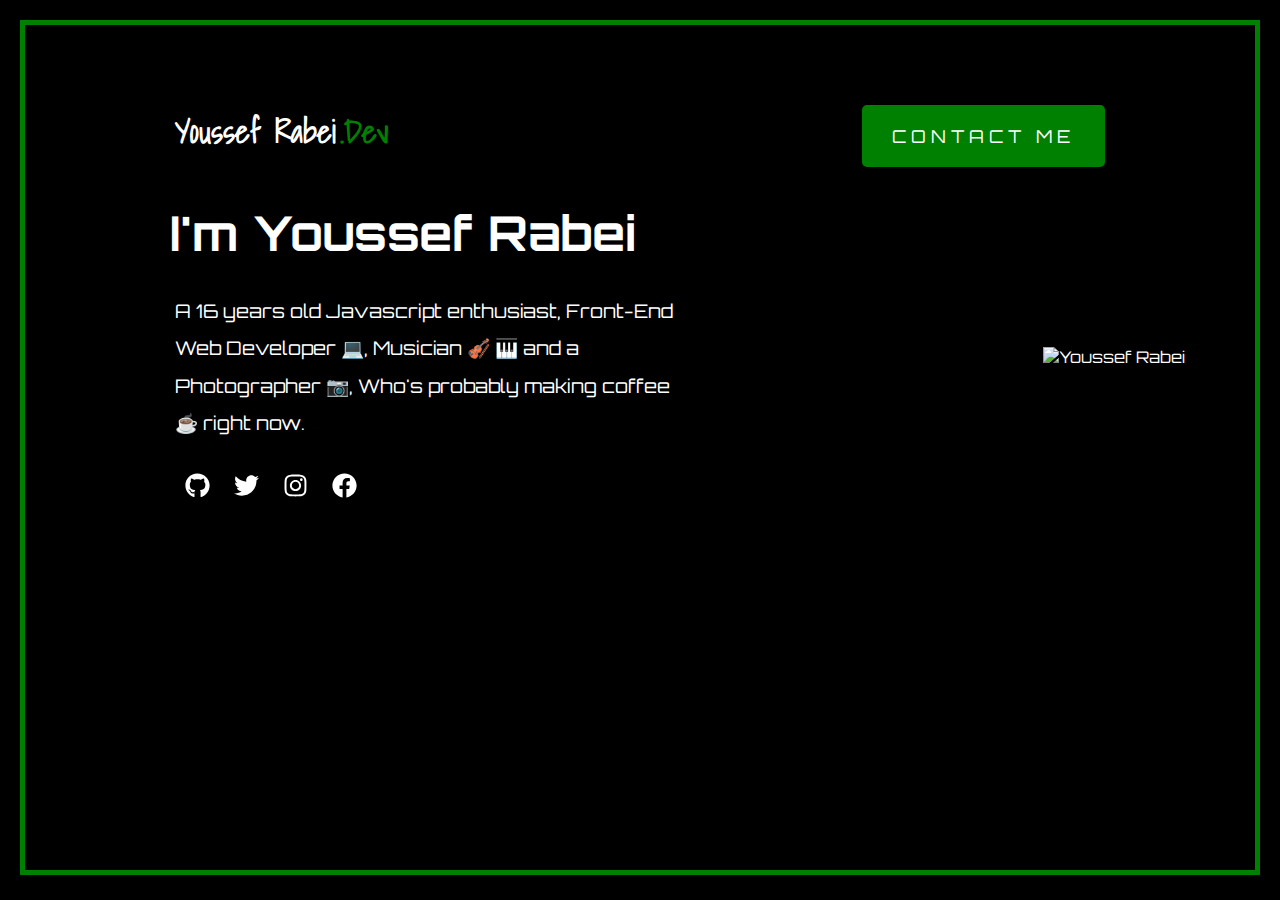
==== index.htm @ 62319426 "📱 Make it responsive" ====
<!DOCTYPE html>
<html lang="en">

<head>
	<meta charset="UTF-8">
	<meta name="viewport" content="width=device-width, initial-scale=1.0">
	<link rel="stylesheet" href="style.css">

	<!-- Favicon -->
	<link rel="apple-touch-icon" sizes="180x180" href="./assets/favicon/apple-touch-icon.png">
	<link rel="icon" type="image/png" sizes="32x32" href="./assets/favicon/favicon-32x32.png">
	<link rel="icon" type="image/png" sizes="16x16" href="./assets/favicon/favicon-16x16.png">
	<link rel="manifest" href="./assets/favicon/site.webmanifest">

	<!-- Global site tag (gtag.js) - Google Analytics -->
	<script async src="https://www.googletagmanager.com/gtag/js?id=UA-131848957-6"></script>
	<script>
		window.dataLayer = window.dataLayer || [];
		function gtag() { dataLayer.push(arguments); }
		gtag('js', new Date());

		gtag('config', 'UA-131848957-6');
	</script>


	<title>Youssef Rabei | Web Developer</title>
</head>

<body>
	<div class="container">
		<nav>
			<h1>Youssef Rabei</h1>
			<h2>.Dev</h2>

			<a href="mailto:youssefrabei.dev@gmail.com">Contact Me</a>
		</nav>

		<div class="container__content">
			<div class="container__content__txt">
				<h1>I'm Youssef Rabei</h1>

				<h3>
					A 16 years old Javascript enthusiast, Front-End Web Developer 💻, Musician 🎻 🎹 and a Photographer 📷, Who's
					probably
					making coffee ☕ right now.
				</h3>

				<a href="mailto:youssefrabei.dev@gmail.com" class="container__content__txt__contact">Contact Me</a>


				<div class="container__content__txt__social">
					<a href="http://github.com/youssefrabeii">
						<svg aria-hidden="true" focusable="true" data-prefix="fab" data-icon="github"
							class="svg-inline--fa fa-github fa-w-16" role="img" xmlns="http://www.w3.org/2000/svg"
							viewBox="0 0 496 512">
							<path fill="currentColor"
								d="M165.9 397.4c0 2-2.3 3.6-5.2 3.6-3.3.3-5.6-1.3-5.6-3.6 0-2 2.3-3.6 5.2-3.6 3-.3 5.6 1.3 5.6 3.6zm-31.1-4.5c-.7 2 1.3 4.3 4.3 4.9 2.6 1 5.6 0 6.2-2s-1.3-4.3-4.3-5.2c-2.6-.7-5.5.3-6.2 2.3zm44.2-1.7c-2.9.7-4.9 2.6-4.6 4.9.3 2 2.9 3.3 5.9 2.6 2.9-.7 4.9-2.6 4.6-4.6-.3-1.9-3-3.2-5.9-2.9zM244.8 8C106.1 8 0 113.3 0 252c0 110.9 69.8 205.8 169.5 239.2 12.8 2.3 17.3-5.6 17.3-12.1 0-6.2-.3-40.4-.3-61.4 0 0-70 15-84.7-29.8 0 0-11.4-29.1-27.8-36.6 0 0-22.9-15.7 1.6-15.4 0 0 24.9 2 38.6 25.8 21.9 38.6 58.6 27.5 72.9 20.9 2.3-16 8.8-27.1 16-33.7-55.9-6.2-112.3-14.3-112.3-110.5 0-27.5 7.6-41.3 23.6-58.9-2.6-6.5-11.1-33.3 2.6-67.9 20.9-6.5 69 27 69 27 20-5.6 41.5-8.5 62.8-8.5s42.8 2.9 62.8 8.5c0 0 48.1-33.6 69-27 13.7 34.7 5.2 61.4 2.6 67.9 16 17.7 25.8 31.5 25.8 58.9 0 96.5-58.9 104.2-114.8 110.5 9.2 7.9 17 22.9 17 46.4 0 33.7-.3 75.4-.3 83.6 0 6.5 4.6 14.4 17.3 12.1C428.2 457.8 496 362.9 496 252 496 113.3 383.5 8 244.8 8zM97.2 352.9c-1.3 1-1 3.3.7 5.2 1.6 1.6 3.9 2.3 5.2 1 1.3-1 1-3.3-.7-5.2-1.6-1.6-3.9-2.3-5.2-1zm-10.8-8.1c-.7 1.3.3 2.9 2.3 3.9 1.6 1 3.6.7 4.3-.7.7-1.3-.3-2.9-2.3-3.9-2-.6-3.6-.3-4.3.7zm32.4 35.6c-1.6 1.3-1 4.3 1.3 6.2 2.3 2.3 5.2 2.6 6.5 1 1.3-1.3.7-4.3-1.3-6.2-2.2-2.3-5.2-2.6-6.5-1zm-11.4-14.7c-1.6 1-1.6 3.6 0 5.9 1.6 2.3 4.3 3.3 5.6 2.3 1.6-1.3 1.6-3.9 0-6.2-1.4-2.3-4-3.3-5.6-2z">
							</path>
						</svg>
					</a>

					<a href="http://twitter.com/youssef_rabei">
						<svg aria-hidden="true" focusable="true" data-prefix="fab" data-icon="twitter"
							class="svg-inline--fa fa-twitter fa-w-16" role="img" xmlns="http://www.w3.org/2000/svg"
							viewBox="0 0 512 512">
							<path fill="currentColor"
								d="M459.37 151.716c.325 4.548.325 9.097.325 13.645 0 138.72-105.583 298.558-298.558 298.558-59.452 0-114.68-17.219-161.137-47.106 8.447.974 16.568 1.299 25.34 1.299 49.055 0 94.213-16.568 130.274-44.832-46.132-.975-84.792-31.188-98.112-72.772 6.498.974 12.995 1.624 19.818 1.624 9.421 0 18.843-1.3 27.614-3.573-48.081-9.747-84.143-51.98-84.143-102.985v-1.299c13.969 7.797 30.214 12.67 47.431 13.319-28.264-18.843-46.781-51.005-46.781-87.391 0-19.492 5.197-37.36 14.294-52.954 51.655 63.675 129.3 105.258 216.365 109.807-1.624-7.797-2.599-15.918-2.599-24.04 0-57.828 46.782-104.934 104.934-104.934 30.213 0 57.502 12.67 76.67 33.137 23.715-4.548 46.456-13.32 66.599-25.34-7.798 24.366-24.366 44.833-46.132 57.827 21.117-2.273 41.584-8.122 60.426-16.243-14.292 20.791-32.161 39.308-52.628 54.253z">
							</path>
						</svg>
					</a>

					<a href="http://instagram.com/youssefrabeii">
						<svg aria-hidden="true" focusable="true" data-prefix="fab" data-icon="instagram"
							class="svg-inline--fa fa-instagram fa-w-14" role="img" xmlns="http://www.w3.org/2000/svg"
							viewBox="0 0 448 512">
							<path fill="currentColor"
								d="M224.1 141c-63.6 0-114.9 51.3-114.9 114.9s51.3 114.9 114.9 114.9S339 319.5 339 255.9 287.7 141 224.1 141zm0 189.6c-41.1 0-74.7-33.5-74.7-74.7s33.5-74.7 74.7-74.7 74.7 33.5 74.7 74.7-33.6 74.7-74.7 74.7zm146.4-194.3c0 14.9-12 26.8-26.8 26.8-14.9 0-26.8-12-26.8-26.8s12-26.8 26.8-26.8 26.8 12 26.8 26.8zm76.1 27.2c-1.7-35.9-9.9-67.7-36.2-93.9-26.2-26.2-58-34.4-93.9-36.2-37-2.1-147.9-2.1-184.9 0-35.8 1.7-67.6 9.9-93.9 36.1s-34.4 58-36.2 93.9c-2.1 37-2.1 147.9 0 184.9 1.7 35.9 9.9 67.7 36.2 93.9s58 34.4 93.9 36.2c37 2.1 147.9 2.1 184.9 0 35.9-1.7 67.7-9.9 93.9-36.2 26.2-26.2 34.4-58 36.2-93.9 2.1-37 2.1-147.8 0-184.8zM398.8 388c-7.8 19.6-22.9 34.7-42.6 42.6-29.5 11.7-99.5 9-132.1 9s-102.7 2.6-132.1-9c-19.6-7.8-34.7-22.9-42.6-42.6-11.7-29.5-9-99.5-9-132.1s-2.6-102.7 9-132.1c7.8-19.6 22.9-34.7 42.6-42.6 29.5-11.7 99.5-9 132.1-9s102.7-2.6 132.1 9c19.6 7.8 34.7 22.9 42.6 42.6 11.7 29.5 9 99.5 9 132.1s2.7 102.7-9 132.1z">
							</path>
						</svg>
					</a>

					<a href="http://facebook.com/theYoussefRabei">
						<svg aria-hidden="true" focusable="true" data-prefix="fab" data-icon="facebook"
							class="svg-inline--fa fa-facebook fa-w-16" role="img" xmlns="http://www.w3.org/2000/svg"
							viewBox="0 0 512 512">
							<path fill="currentColor"
								d="M504 256C504 119 393 8 256 8S8 119 8 256c0 123.78 90.69 226.38 209.25 245V327.69h-63V256h63v-54.64c0-62.15 37-96.48 93.67-96.48 27.14 0 55.52 4.84 55.52 4.84v61h-31.28c-30.8 0-40.41 19.12-40.41 38.73V256h68.78l-11 71.69h-57.78V501C413.31 482.38 504 379.78 504 256z">
							</path>
						</svg>
					</a>
				</div>
			</div>

			<div class="container__content__img">
				<img src="./assets/youssefRabei.png" alt="Youssef Rabei" />
			</div>
		</div>
	</div>
</body>

</html>
---- style.css ----
/* Fonts */
@import url('https://fonts.googleapis.com/css2?family=Orbitron&family=Shadows+Into+Light&display=swap');

/* Color Palette */
:root {
    --primary: #008000;
    --background: #000;

    --onPrimary: #fff;
    --onBackground: #fff;
}


/* Main Stuff */
* {
    margin: 0;
    padding: 0;
    box-sizing: border-box;
}

*::selection {
    color:  var(--background);
    background-color: var(--primary);
}

body {
    display: flex;
    padding: 20px;
    overflow-y: hidden;
    justify-content: center;
    color: var(--onBackground);
    background-color: var(--background);
    font-family: "Orbitron", "Segoe UI", Helvetica, sans-serif;
}

a {
    color: inherit;
    text-decoration: none;
}

/* Style */
.container {
    width: 100%;
    height: 95vh;
    padding: 80px 150px;
    border: 5px solid var(--primary);
}

nav {
    margin-block-end: 45px;
}

nav h1, h2 {
    font-size: 2em !important;
    font-family: "Shadows Into Light"; 
}

nav h1 {
    font-size: 1.5em;
    display: inline-block;
    margin-inline-end: 10px;
}

nav h2 {
    font-size: 1.5em;
    color: var(--primary);
    display: inline-block;
    margin-inline-start: -10px;
}

nav a {
    float: right;
    font-size: 1.1em;
    padding: 20px 30px;
    border-radius: 5px;
    letter-spacing: 5px;
    color: var(--onPrimary);
    text-transform: uppercase;
    background-color: var(--primary);
}

.container__content {
    width: 100%;
    display: grid;
    align-items: center;
    grid-template-columns: 1.2fr 1fr;
}

.container__content__txt h1 {
    font-size: 3em;
    margin-inline-start: -5px;
}

.container__content__txt h3 {
    margin: 30px 0;
    line-height: 2;
    font-weight: 100;
}

.container__content__txt__contact { display: none }

.container__content__txt__social a {
    margin: 0 10px;
}

.container__content__txt__social a svg {
    width: 25px;
    height: 25px;
    fill: var(--onBackground);
    transition: ease-in-out 1s;
}

.container__content__txt__social a svg:hover {
    color: var(--primary);
    transform: translateY(-10px);
}

.container__content__img {
    justify-self: right;
    margin-block-start: 10px;
    margin-inline-end: -80px;
}





/* Responsive */
@media (max-width: 1024px) {
    body {
        overflow-y: auto;
    }

    .container {
        height: 100%;
        padding: 50px 80px 20px;
    }

    nav {
        width: 85vw;
        padding-inline-end: 0;
        margin-inline-start: -50px;
    }

    nav a {
        margin-inline-end: 20px;
        margin-block-start: -10px;
    }

    .container__content {
        display: flex;
        flex-direction: column-reverse;
    }

    .container__content__img {
        margin-inline-end: 0;
        margin-block-start: 0;
    }

    .container__content__txt {
        text-align: center;
        margin-block-start: 30px;
    }
}

@media (max-width: 640px) {
    .container {
        padding: 30px 20px;
    }

    nav {
        text-align: center;
        margin-block-end: 15px;
        margin-inline-start: -15px;
    }

    nav a {
        display: none;
    }

    .container__content__txt {
        padding: 0 10px;
    }

    .container__content__txt h1 {
        padding: 0 80px;
    }

    .container__content__txt h3 {
        width: 80%;
        margin: 30px auto;
        font-size: 0.9em;
        text-align: center;
    }

    .container__content__txt__contact {
        width: 60%;
        padding: 20px;
        display: block;
        font-size: 1.2em;
        margin: 30px auto;
        border-radius: 5px;
        letter-spacing: 3px;
        color: var(--onPrimary);
        text-transform: uppercase;
        margin-block-start: -10px;
        background-color: var(--primary);
    }
}
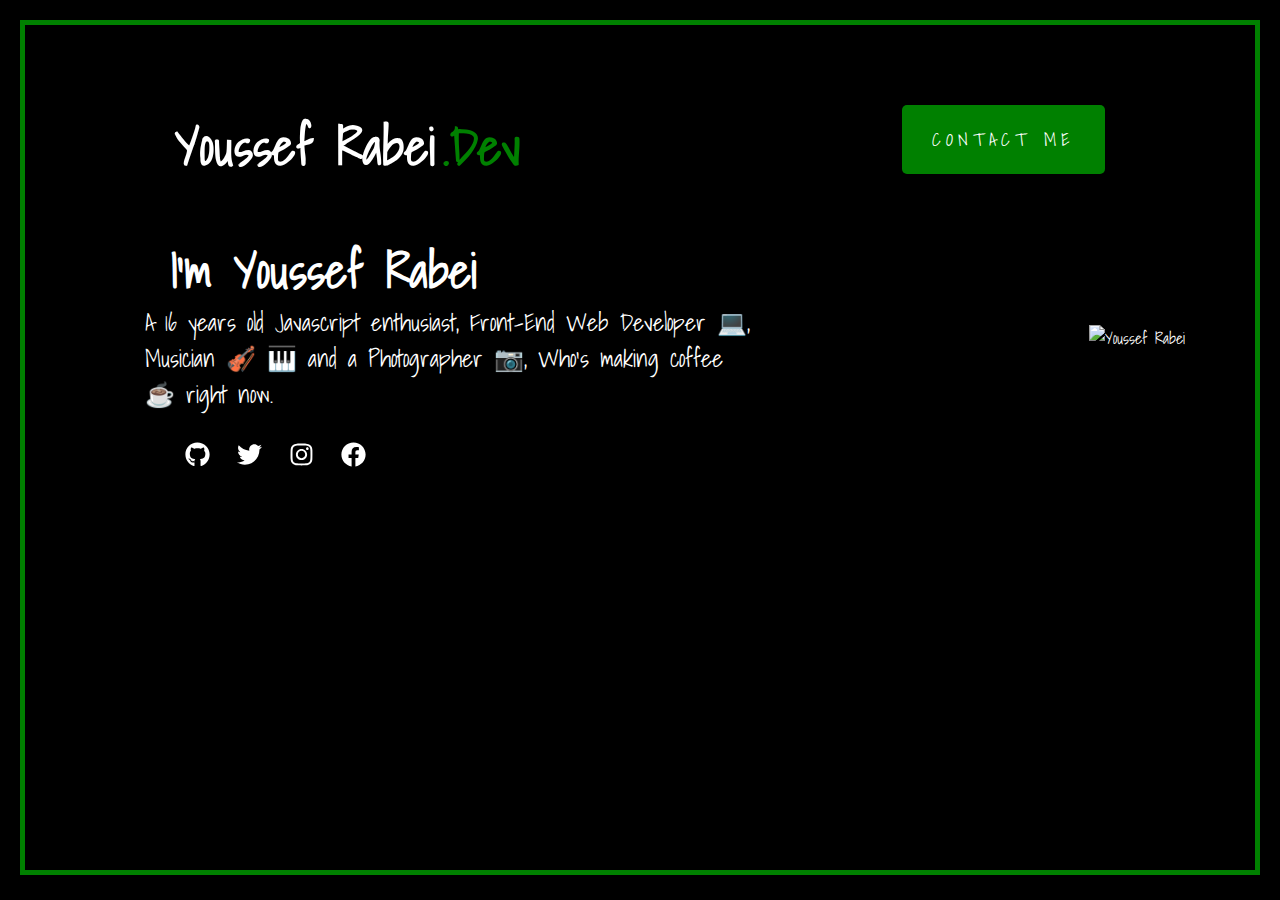
==== commit e511f3c9: "💬 Remove Probably" ====
--- a/index.htm
+++ b/index.htm
@@ -4,13 +4,32 @@
 <head>
 	<meta charset="UTF-8">
 	<meta name="viewport" content="width=device-width, initial-scale=1.0">
-	<link rel="stylesheet" href="style.css">
 
 	<!-- Favicon -->
 	<link rel="apple-touch-icon" sizes="180x180" href="./assets/favicon/apple-touch-icon.png">
 	<link rel="icon" type="image/png" sizes="32x32" href="./assets/favicon/favicon-32x32.png">
 	<link rel="icon" type="image/png" sizes="16x16" href="./assets/favicon/favicon-16x16.png">
 	<link rel="manifest" href="./assets/favicon/site.webmanifest">
+
+	<!-- OG Meta tags -->
+	<!-- Primary Meta Tags -->
+	<title>Youssef Rabei</title>
+	<meta name="title" content="Youssef Rabei">
+	<meta name="description" content="Youssef Rabei Official Website">
+
+	<!-- OG Facebook -->
+	<meta property="og:type" content="website">
+	<meta property="og:url" content="https://youssefrabei.netlify.com/">
+	<meta property="og:title" content="Youssef Rabei">
+	<meta property="og:description" content="Youssef Rabei Official Website">
+	<meta property="og:image" content="./assets/OG-Card.png">
+
+	<!-- OG Twitter -->
+	<meta property="twitter:card" content="summary_large_image">
+	<meta property="twitter:url" content="https://youssefrabei.netlify.com/">
+	<meta property="twitter:title" content="Youssef Rabei">
+	<meta property="twitter:description" content="Youssef Rabei Official Website">
+	<meta property="twitter:image" content="./assets/OG-Card.png">
 
 	<!-- Global site tag (gtag.js) - Google Analytics -->
 	<script async src="https://www.googletagmanager.com/gtag/js?id=UA-131848957-6"></script>
@@ -22,7 +41,7 @@
 		gtag('config', 'UA-131848957-6');
 	</script>
 
-
+	<link rel="stylesheet" href="style.css">
 	<title>Youssef Rabei | Web Developer</title>
 </head>
 
@@ -32,7 +51,7 @@
 			<h1>Youssef Rabei</h1>
 			<h2>.Dev</h2>
 
-			<a href="mailto:youssefrabei.dev@gmail.com">Contact Me</a>
+			<a href="mailto:youssefrabei.dev@gmail.com?subject=🌐 From Your Website 🌐">Contact Me</a>
 		</nav>
 
 		<div class="container__content">
@@ -40,16 +59,13 @@
 				<h1>I'm Youssef Rabei</h1>
 
 				<h3>
-					A 16 years old Javascript enthusiast, Front-End Web Developer 💻, Musician 🎻 🎹 and a Photographer 📷, Who's
-					probably
-					making coffee ☕ right now.
+					A 16 years old Javascript enthusiast, Front-End Web Developer 💻, Musician 🎻 🎹 and a Photographer 📷, Who's making coffee ☕ right now.
 				</h3>
 
-				<a href="mailto:youssefrabei.dev@gmail.com" class="container__content__txt__contact">Contact Me</a>
-
+				<a href="mailto:youssefrabei.dev@gmail.com?subject=🌐 From Your Website 🌐" class="container__content__txt__contact">Contact Me</a>
 
 				<div class="container__content__txt__social">
-					<a href="http://github.com/youssefrabeii">
+					<a href="https://github.com/youssefrabeii" target="_blank" title="Github">
 						<svg aria-hidden="true" focusable="true" data-prefix="fab" data-icon="github"
 							class="svg-inline--fa fa-github fa-w-16" role="img" xmlns="http://www.w3.org/2000/svg"
 							viewBox="0 0 496 512">
@@ -59,7 +75,7 @@
 						</svg>
 					</a>
 
-					<a href="http://twitter.com/youssef_rabei">
+					<a href="https://twitter.com/youssef_rabei" target="_blank" title="Twitter">
 						<svg aria-hidden="true" focusable="true" data-prefix="fab" data-icon="twitter"
 							class="svg-inline--fa fa-twitter fa-w-16" role="img" xmlns="http://www.w3.org/2000/svg"
 							viewBox="0 0 512 512">
@@ -69,7 +85,7 @@
 						</svg>
 					</a>
 
-					<a href="http://instagram.com/youssefrabeii">
+					<a href="https://instagram.com/youssefrabeii" target="_blank" title="Instagram">
 						<svg aria-hidden="true" focusable="true" data-prefix="fab" data-icon="instagram"
 							class="svg-inline--fa fa-instagram fa-w-14" role="img" xmlns="http://www.w3.org/2000/svg"
 							viewBox="0 0 448 512">
@@ -79,7 +95,7 @@
 						</svg>
 					</a>
 
-					<a href="http://facebook.com/theYoussefRabei">
+					<a href="https://facebook.com/TheYoussefRabei" target="_blank" title="Facebook">
 						<svg aria-hidden="true" focusable="true" data-prefix="fab" data-icon="facebook"
 							class="svg-inline--fa fa-facebook fa-w-16" role="img" xmlns="http://www.w3.org/2000/svg"
 							viewBox="0 0 512 512">
--- a/style.css
+++ b/style.css
@@ -30,7 +30,7 @@
     justify-content: center;
     color: var(--onBackground);
     background-color: var(--background);
-    font-family: "Orbitron", "Segoe UI", Helvetica, sans-serif;
+    font-family: "Shadows Into Light", "Orbitron", "Segoe UI", Helvetica; 
 }
 
 a {
@@ -52,17 +52,15 @@
 
 nav h1, h2 {
     font-size: 2em !important;
-    font-family: "Shadows Into Light"; 
+    font-family: "Shadows Into Light", "Orbitron", "Segoe UI", Helvetica; 
 }
 
 nav h1 {
-    font-size: 1.5em;
     display: inline-block;
     margin-inline-end: 10px;
 }
 
 nav h2 {
-    font-size: 1.5em;
     color: var(--primary);
     display: inline-block;
     margin-inline-start: -10px;
@@ -128,7 +126,7 @@
 /* Responsive */
 @media (max-width: 1024px) {
     body {
-        overflow-y: auto;
+        overflow-y: scroll;
     }
 
     .container {
@@ -163,9 +161,49 @@
     }
 }
 
+
+
+@media (max-width: 1024px), (min-width: 640px) {
+    nav h1, h2 {
+        font-size: 3.2em !important;
+    }
+    
+    .container { height: 95vh !important }
+
+    .container__content__img {
+        margin-block-start: -30px !important;
+    }
+
+    .container__content__txt {
+        margin-block-start: 0px;
+    }
+
+    .container__content__txt h1 {
+        font-size: 3em;
+        margin-block-end: 15px !important;
+    }
+
+    .container__content__txt h3 {
+        width: 120% !important;
+        font-size: 1.5em !important;
+        line-height: 1.5 !important;
+        margin-block-start: -20px !important;
+        margin-inline-start: -30px !important;
+    }
+
+    .container__content__txt__contact {
+        font-size: 1.6em !important;
+        font-weight: 700 !important;
+    }
+
+}
+
+
+
 @media (max-width: 640px) {
     .container {
         padding: 30px 20px;
+        height: 100% !important;
     }
 
     nav {
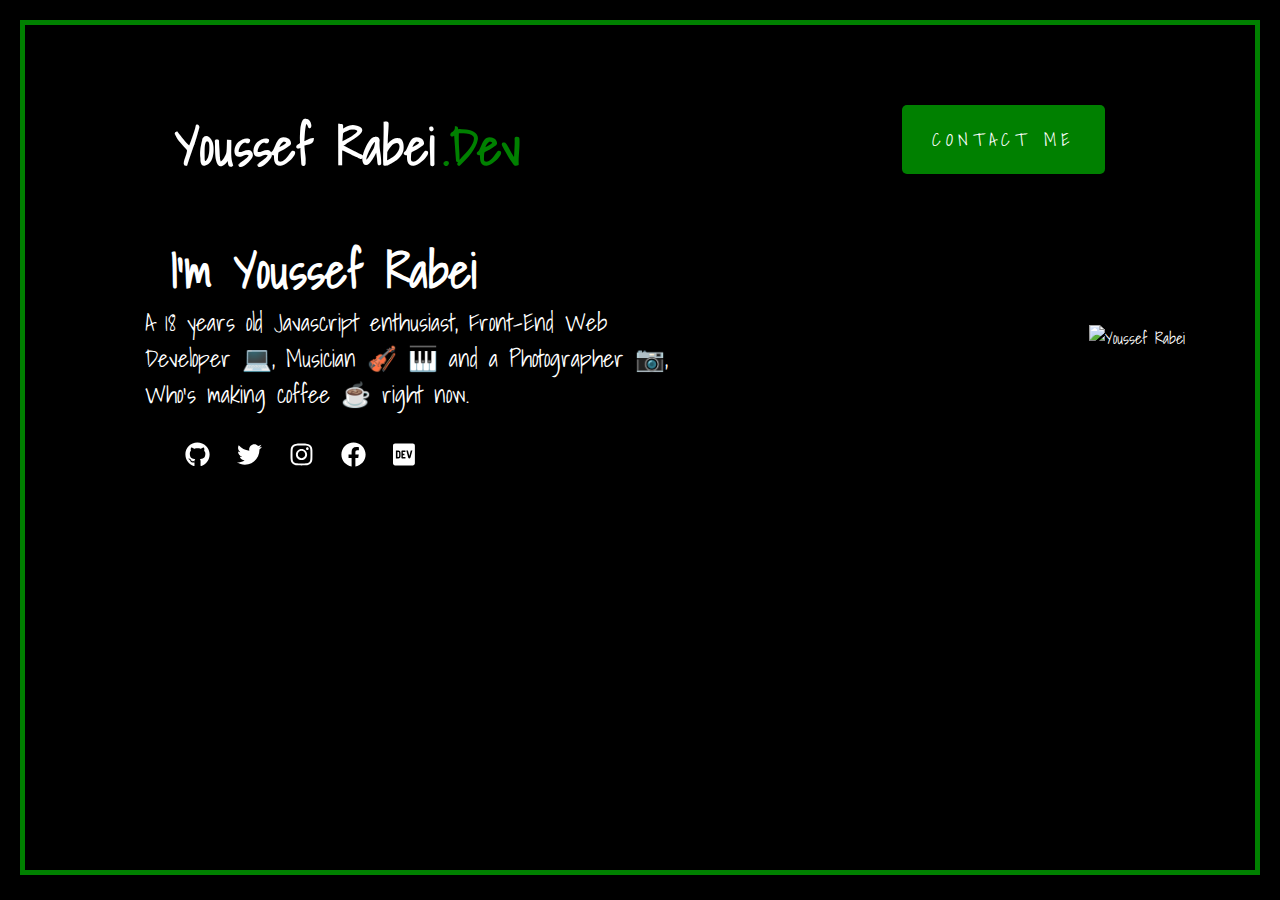
==== commit c211dc02: "🎂 Update 17 to 18 years old 🎉" ====
--- a/index.htm
+++ b/index.htm
@@ -1,117 +1,212 @@
 <!DOCTYPE html>
 <html lang="en">
-
-<head>
-	<meta charset="UTF-8">
-	<meta name="viewport" content="width=device-width, initial-scale=1.0">
-
-	<!-- Favicon -->
-	<link rel="apple-touch-icon" sizes="180x180" href="./assets/favicon/apple-touch-icon.png">
-	<link rel="icon" type="image/png" sizes="32x32" href="./assets/favicon/favicon-32x32.png">
-	<link rel="icon" type="image/png" sizes="16x16" href="./assets/favicon/favicon-16x16.png">
-	<link rel="manifest" href="./assets/favicon/site.webmanifest">
-
-	<!-- OG Meta tags -->
-	<!-- Primary Meta Tags -->
-	<title>Youssef Rabei</title>
-	<meta name="title" content="Youssef Rabei">
-	<meta name="description" content="Youssef Rabei Official Website">
-
-	<!-- OG Facebook -->
-	<meta property="og:type" content="website">
-	<meta property="og:url" content="https://youssefrabei.netlify.com/">
-	<meta property="og:title" content="Youssef Rabei">
-	<meta property="og:description" content="Youssef Rabei Official Website">
-	<meta property="og:image" content="./assets/OG-Card.png">
-
-	<!-- OG Twitter -->
-	<meta property="twitter:card" content="summary_large_image">
-	<meta property="twitter:url" content="https://youssefrabei.netlify.com/">
-	<meta property="twitter:title" content="Youssef Rabei">
-	<meta property="twitter:description" content="Youssef Rabei Official Website">
-	<meta property="twitter:image" content="./assets/OG-Card.png">
-
-	<!-- Global site tag (gtag.js) - Google Analytics -->
-	<script async src="https://www.googletagmanager.com/gtag/js?id=UA-131848957-6"></script>
-	<script>
-		window.dataLayer = window.dataLayer || [];
-		function gtag() { dataLayer.push(arguments); }
-		gtag('js', new Date());
-
-		gtag('config', 'UA-131848957-6');
-	</script>
-
-	<link rel="stylesheet" href="style.css">
-	<title>Youssef Rabei | Web Developer</title>
-</head>
-
-<body>
-	<div class="container">
-		<nav>
-			<h1>Youssef Rabei</h1>
-			<h2>.Dev</h2>
-
-			<a href="mailto:youssefrabei.dev@gmail.com?subject=🌐 From Your Website 🌐">Contact Me</a>
-		</nav>
-
-		<div class="container__content">
-			<div class="container__content__txt">
-				<h1>I'm Youssef Rabei</h1>
-
-				<h3>
-					A 16 years old Javascript enthusiast, Front-End Web Developer 💻, Musician 🎻 🎹 and a Photographer 📷, Who's making coffee ☕ right now.
-				</h3>
-
-				<a href="mailto:youssefrabei.dev@gmail.com?subject=🌐 From Your Website 🌐" class="container__content__txt__contact">Contact Me</a>
-
-				<div class="container__content__txt__social">
-					<a href="https://github.com/youssefrabeii" target="_blank" title="Github">
-						<svg aria-hidden="true" focusable="true" data-prefix="fab" data-icon="github"
-							class="svg-inline--fa fa-github fa-w-16" role="img" xmlns="http://www.w3.org/2000/svg"
-							viewBox="0 0 496 512">
-							<path fill="currentColor"
-								d="M165.9 397.4c0 2-2.3 3.6-5.2 3.6-3.3.3-5.6-1.3-5.6-3.6 0-2 2.3-3.6 5.2-3.6 3-.3 5.6 1.3 5.6 3.6zm-31.1-4.5c-.7 2 1.3 4.3 4.3 4.9 2.6 1 5.6 0 6.2-2s-1.3-4.3-4.3-5.2c-2.6-.7-5.5.3-6.2 2.3zm44.2-1.7c-2.9.7-4.9 2.6-4.6 4.9.3 2 2.9 3.3 5.9 2.6 2.9-.7 4.9-2.6 4.6-4.6-.3-1.9-3-3.2-5.9-2.9zM244.8 8C106.1 8 0 113.3 0 252c0 110.9 69.8 205.8 169.5 239.2 12.8 2.3 17.3-5.6 17.3-12.1 0-6.2-.3-40.4-.3-61.4 0 0-70 15-84.7-29.8 0 0-11.4-29.1-27.8-36.6 0 0-22.9-15.7 1.6-15.4 0 0 24.9 2 38.6 25.8 21.9 38.6 58.6 27.5 72.9 20.9 2.3-16 8.8-27.1 16-33.7-55.9-6.2-112.3-14.3-112.3-110.5 0-27.5 7.6-41.3 23.6-58.9-2.6-6.5-11.1-33.3 2.6-67.9 20.9-6.5 69 27 69 27 20-5.6 41.5-8.5 62.8-8.5s42.8 2.9 62.8 8.5c0 0 48.1-33.6 69-27 13.7 34.7 5.2 61.4 2.6 67.9 16 17.7 25.8 31.5 25.8 58.9 0 96.5-58.9 104.2-114.8 110.5 9.2 7.9 17 22.9 17 46.4 0 33.7-.3 75.4-.3 83.6 0 6.5 4.6 14.4 17.3 12.1C428.2 457.8 496 362.9 496 252 496 113.3 383.5 8 244.8 8zM97.2 352.9c-1.3 1-1 3.3.7 5.2 1.6 1.6 3.9 2.3 5.2 1 1.3-1 1-3.3-.7-5.2-1.6-1.6-3.9-2.3-5.2-1zm-10.8-8.1c-.7 1.3.3 2.9 2.3 3.9 1.6 1 3.6.7 4.3-.7.7-1.3-.3-2.9-2.3-3.9-2-.6-3.6-.3-4.3.7zm32.4 35.6c-1.6 1.3-1 4.3 1.3 6.2 2.3 2.3 5.2 2.6 6.5 1 1.3-1.3.7-4.3-1.3-6.2-2.2-2.3-5.2-2.6-6.5-1zm-11.4-14.7c-1.6 1-1.6 3.6 0 5.9 1.6 2.3 4.3 3.3 5.6 2.3 1.6-1.3 1.6-3.9 0-6.2-1.4-2.3-4-3.3-5.6-2z">
-							</path>
-						</svg>
-					</a>
-
-					<a href="https://twitter.com/youssef_rabei" target="_blank" title="Twitter">
-						<svg aria-hidden="true" focusable="true" data-prefix="fab" data-icon="twitter"
-							class="svg-inline--fa fa-twitter fa-w-16" role="img" xmlns="http://www.w3.org/2000/svg"
-							viewBox="0 0 512 512">
-							<path fill="currentColor"
-								d="M459.37 151.716c.325 4.548.325 9.097.325 13.645 0 138.72-105.583 298.558-298.558 298.558-59.452 0-114.68-17.219-161.137-47.106 8.447.974 16.568 1.299 25.34 1.299 49.055 0 94.213-16.568 130.274-44.832-46.132-.975-84.792-31.188-98.112-72.772 6.498.974 12.995 1.624 19.818 1.624 9.421 0 18.843-1.3 27.614-3.573-48.081-9.747-84.143-51.98-84.143-102.985v-1.299c13.969 7.797 30.214 12.67 47.431 13.319-28.264-18.843-46.781-51.005-46.781-87.391 0-19.492 5.197-37.36 14.294-52.954 51.655 63.675 129.3 105.258 216.365 109.807-1.624-7.797-2.599-15.918-2.599-24.04 0-57.828 46.782-104.934 104.934-104.934 30.213 0 57.502 12.67 76.67 33.137 23.715-4.548 46.456-13.32 66.599-25.34-7.798 24.366-24.366 44.833-46.132 57.827 21.117-2.273 41.584-8.122 60.426-16.243-14.292 20.791-32.161 39.308-52.628 54.253z">
-							</path>
-						</svg>
-					</a>
-
-					<a href="https://instagram.com/youssefrabeii" target="_blank" title="Instagram">
-						<svg aria-hidden="true" focusable="true" data-prefix="fab" data-icon="instagram"
-							class="svg-inline--fa fa-instagram fa-w-14" role="img" xmlns="http://www.w3.org/2000/svg"
-							viewBox="0 0 448 512">
-							<path fill="currentColor"
-								d="M224.1 141c-63.6 0-114.9 51.3-114.9 114.9s51.3 114.9 114.9 114.9S339 319.5 339 255.9 287.7 141 224.1 141zm0 189.6c-41.1 0-74.7-33.5-74.7-74.7s33.5-74.7 74.7-74.7 74.7 33.5 74.7 74.7-33.6 74.7-74.7 74.7zm146.4-194.3c0 14.9-12 26.8-26.8 26.8-14.9 0-26.8-12-26.8-26.8s12-26.8 26.8-26.8 26.8 12 26.8 26.8zm76.1 27.2c-1.7-35.9-9.9-67.7-36.2-93.9-26.2-26.2-58-34.4-93.9-36.2-37-2.1-147.9-2.1-184.9 0-35.8 1.7-67.6 9.9-93.9 36.1s-34.4 58-36.2 93.9c-2.1 37-2.1 147.9 0 184.9 1.7 35.9 9.9 67.7 36.2 93.9s58 34.4 93.9 36.2c37 2.1 147.9 2.1 184.9 0 35.9-1.7 67.7-9.9 93.9-36.2 26.2-26.2 34.4-58 36.2-93.9 2.1-37 2.1-147.8 0-184.8zM398.8 388c-7.8 19.6-22.9 34.7-42.6 42.6-29.5 11.7-99.5 9-132.1 9s-102.7 2.6-132.1-9c-19.6-7.8-34.7-22.9-42.6-42.6-11.7-29.5-9-99.5-9-132.1s-2.6-102.7 9-132.1c7.8-19.6 22.9-34.7 42.6-42.6 29.5-11.7 99.5-9 132.1-9s102.7-2.6 132.1 9c19.6 7.8 34.7 22.9 42.6 42.6 11.7 29.5 9 99.5 9 132.1s2.7 102.7-9 132.1z">
-							</path>
-						</svg>
-					</a>
-
-					<a href="https://facebook.com/TheYoussefRabei" target="_blank" title="Facebook">
-						<svg aria-hidden="true" focusable="true" data-prefix="fab" data-icon="facebook"
-							class="svg-inline--fa fa-facebook fa-w-16" role="img" xmlns="http://www.w3.org/2000/svg"
-							viewBox="0 0 512 512">
-							<path fill="currentColor"
-								d="M504 256C504 119 393 8 256 8S8 119 8 256c0 123.78 90.69 226.38 209.25 245V327.69h-63V256h63v-54.64c0-62.15 37-96.48 93.67-96.48 27.14 0 55.52 4.84 55.52 4.84v61h-31.28c-30.8 0-40.41 19.12-40.41 38.73V256h68.78l-11 71.69h-57.78V501C413.31 482.38 504 379.78 504 256z">
-							</path>
-						</svg>
-					</a>
-				</div>
-			</div>
-
-			<div class="container__content__img">
-				<img src="./assets/youssefRabei.png" alt="Youssef Rabei" />
-			</div>
-		</div>
-	</div>
-</body>
-
-</html>+  <head>
+    <meta charset="UTF-8" />
+    <meta name="viewport" content="width=device-width, initial-scale=1.0" />
+
+    <!-- Favicon -->
+    <link
+      rel="apple-touch-icon"
+      sizes="180x180"
+      href="./assets/favicon/apple-touch-icon.png"
+    />
+    <link
+      rel="icon"
+      type="image/png"
+      sizes="32x32"
+      href="./assets/favicon/favicon-32x32.png"
+    />
+    <link
+      rel="icon"
+      type="image/png"
+      sizes="16x16"
+      href="./assets/favicon/favicon-16x16.png"
+    />
+    <link rel="manifest" href="./assets/favicon/site.webmanifest" />
+
+    <!-- OG Meta tags -->
+    <!-- Primary Meta Tags -->
+    <title>Youssef Rabei</title>
+    <meta name="title" content="Youssef Rabei" />
+    <meta name="description" content="Youssef Rabei Official Website" />
+
+    <!-- OG Facebook -->
+    <meta property="og:type" content="website" />
+    <meta property="og:url" content="https://youssefrabei.netlify.com/" />
+    <meta property="og:title" content="Youssef Rabei" />
+    <meta property="og:description" content="Youssef Rabei Official Website" />
+    <meta property="og:image" content="./assets/OG-Card.png" />
+
+    <!-- OG Twitter -->
+    <meta property="twitter:card" content="summary_large_image" />
+    <meta property="twitter:url" content="https://youssefrabei.netlify.com/" />
+    <meta property="twitter:title" content="Youssef Rabei" />
+    <meta
+      property="twitter:description"
+      content="Youssef Rabei Official Website"
+    />
+    <meta property="twitter:image" content="./assets/OG-Card.png" />
+
+    <!-- Global site tag (gtag.js) - Google Analytics -->
+    <script
+      async
+      src="https://www.googletagmanager.com/gtag/js?id=UA-131848957-6"
+    ></script>
+    <script>
+      window.dataLayer = window.dataLayer || [];
+      function gtag() {
+        dataLayer.push(arguments);
+      }
+      gtag("js", new Date());
+
+      gtag("config", "UA-131848957-6");
+    </script>
+
+    <link rel="stylesheet" href="style.css" />
+    <title>Youssef Rabei | Web Developer</title>
+  </head>
+
+  <body>
+    <div class="container">
+      <nav>
+        <h1>Youssef Rabei</h1>
+        <h2>.Dev</h2>
+
+        <a
+          href="mailto:youssefrabei.dev@gmail.com?subject=🌐 From Your Website 🌐"
+          >Contact Me</a
+        >
+      </nav>
+
+      <div class="container__content">
+        <div class="container__content__txt">
+          <h1>I'm Youssef Rabei</h1>
+
+          <h3>
+            A 18 years old Javascript enthusiast, Front-End Web Developer 💻,
+            Musician 🎻 🎹 and a Photographer 📷, Who's making coffee ☕ right
+            now.
+          </h3>
+
+          <a
+            href="mailto:youssefrabei.dev@gmail.com?subject=🌐 From Your Website 🌐"
+            class="container__content__txt__contact"
+            >Contact Me</a
+          >
+
+          <div class="container__content__txt__social">
+            <a
+              href="https://github.com/YoussefRabeiii"
+              target="_blank"
+              title="Github"
+            >
+              <svg
+                aria-hidden="true"
+                focusable="true"
+                data-prefix="fab"
+                data-icon="github"
+                class="svg-inline--fa fa-github fa-w-16"
+                role="img"
+                xmlns="http://www.w3.org/2000/svg"
+                viewBox="0 0 496 512"
+              >
+                <path
+                  fill="currentColor"
+                  d="M165.9 397.4c0 2-2.3 3.6-5.2 3.6-3.3.3-5.6-1.3-5.6-3.6 0-2 2.3-3.6 5.2-3.6 3-.3 5.6 1.3 5.6 3.6zm-31.1-4.5c-.7 2 1.3 4.3 4.3 4.9 2.6 1 5.6 0 6.2-2s-1.3-4.3-4.3-5.2c-2.6-.7-5.5.3-6.2 2.3zm44.2-1.7c-2.9.7-4.9 2.6-4.6 4.9.3 2 2.9 3.3 5.9 2.6 2.9-.7 4.9-2.6 4.6-4.6-.3-1.9-3-3.2-5.9-2.9zM244.8 8C106.1 8 0 113.3 0 252c0 110.9 69.8 205.8 169.5 239.2 12.8 2.3 17.3-5.6 17.3-12.1 0-6.2-.3-40.4-.3-61.4 0 0-70 15-84.7-29.8 0 0-11.4-29.1-27.8-36.6 0 0-22.9-15.7 1.6-15.4 0 0 24.9 2 38.6 25.8 21.9 38.6 58.6 27.5 72.9 20.9 2.3-16 8.8-27.1 16-33.7-55.9-6.2-112.3-14.3-112.3-110.5 0-27.5 7.6-41.3 23.6-58.9-2.6-6.5-11.1-33.3 2.6-67.9 20.9-6.5 69 27 69 27 20-5.6 41.5-8.5 62.8-8.5s42.8 2.9 62.8 8.5c0 0 48.1-33.6 69-27 13.7 34.7 5.2 61.4 2.6 67.9 16 17.7 25.8 31.5 25.8 58.9 0 96.5-58.9 104.2-114.8 110.5 9.2 7.9 17 22.9 17 46.4 0 33.7-.3 75.4-.3 83.6 0 6.5 4.6 14.4 17.3 12.1C428.2 457.8 496 362.9 496 252 496 113.3 383.5 8 244.8 8zM97.2 352.9c-1.3 1-1 3.3.7 5.2 1.6 1.6 3.9 2.3 5.2 1 1.3-1 1-3.3-.7-5.2-1.6-1.6-3.9-2.3-5.2-1zm-10.8-8.1c-.7 1.3.3 2.9 2.3 3.9 1.6 1 3.6.7 4.3-.7.7-1.3-.3-2.9-2.3-3.9-2-.6-3.6-.3-4.3.7zm32.4 35.6c-1.6 1.3-1 4.3 1.3 6.2 2.3 2.3 5.2 2.6 6.5 1 1.3-1.3.7-4.3-1.3-6.2-2.2-2.3-5.2-2.6-6.5-1zm-11.4-14.7c-1.6 1-1.6 3.6 0 5.9 1.6 2.3 4.3 3.3 5.6 2.3 1.6-1.3 1.6-3.9 0-6.2-1.4-2.3-4-3.3-5.6-2z"
+                ></path>
+              </svg>
+            </a>
+
+            <a
+              href="https://twitter.com/YoussefRabeiii"
+              target="_blank"
+              title="Twitter"
+            >
+              <svg
+                aria-hidden="true"
+                focusable="true"
+                data-prefix="fab"
+                data-icon="twitter"
+                class="svg-inline--fa fa-twitter fa-w-16"
+                role="img"
+                xmlns="http://www.w3.org/2000/svg"
+                viewBox="0 0 512 512"
+              >
+                <path
+                  fill="currentColor"
+                  d="M459.37 151.716c.325 4.548.325 9.097.325 13.645 0 138.72-105.583 298.558-298.558 298.558-59.452 0-114.68-17.219-161.137-47.106 8.447.974 16.568 1.299 25.34 1.299 49.055 0 94.213-16.568 130.274-44.832-46.132-.975-84.792-31.188-98.112-72.772 6.498.974 12.995 1.624 19.818 1.624 9.421 0 18.843-1.3 27.614-3.573-48.081-9.747-84.143-51.98-84.143-102.985v-1.299c13.969 7.797 30.214 12.67 47.431 13.319-28.264-18.843-46.781-51.005-46.781-87.391 0-19.492 5.197-37.36 14.294-52.954 51.655 63.675 129.3 105.258 216.365 109.807-1.624-7.797-2.599-15.918-2.599-24.04 0-57.828 46.782-104.934 104.934-104.934 30.213 0 57.502 12.67 76.67 33.137 23.715-4.548 46.456-13.32 66.599-25.34-7.798 24.366-24.366 44.833-46.132 57.827 21.117-2.273 41.584-8.122 60.426-16.243-14.292 20.791-32.161 39.308-52.628 54.253z"
+                ></path>
+              </svg>
+            </a>
+
+            <a
+              href="https://instagram.com/YoussefRabeiii"
+              target="_blank"
+              title="Instagram"
+            >
+              <svg
+                aria-hidden="true"
+                focusable="true"
+                data-prefix="fab"
+                data-icon="instagram"
+                class="svg-inline--fa fa-instagram fa-w-14"
+                role="img"
+                xmlns="http://www.w3.org/2000/svg"
+                viewBox="0 0 448 512"
+              >
+                <path
+                  fill="currentColor"
+                  d="M224.1 141c-63.6 0-114.9 51.3-114.9 114.9s51.3 114.9 114.9 114.9S339 319.5 339 255.9 287.7 141 224.1 141zm0 189.6c-41.1 0-74.7-33.5-74.7-74.7s33.5-74.7 74.7-74.7 74.7 33.5 74.7 74.7-33.6 74.7-74.7 74.7zm146.4-194.3c0 14.9-12 26.8-26.8 26.8-14.9 0-26.8-12-26.8-26.8s12-26.8 26.8-26.8 26.8 12 26.8 26.8zm76.1 27.2c-1.7-35.9-9.9-67.7-36.2-93.9-26.2-26.2-58-34.4-93.9-36.2-37-2.1-147.9-2.1-184.9 0-35.8 1.7-67.6 9.9-93.9 36.1s-34.4 58-36.2 93.9c-2.1 37-2.1 147.9 0 184.9 1.7 35.9 9.9 67.7 36.2 93.9s58 34.4 93.9 36.2c37 2.1 147.9 2.1 184.9 0 35.9-1.7 67.7-9.9 93.9-36.2 26.2-26.2 34.4-58 36.2-93.9 2.1-37 2.1-147.8 0-184.8zM398.8 388c-7.8 19.6-22.9 34.7-42.6 42.6-29.5 11.7-99.5 9-132.1 9s-102.7 2.6-132.1-9c-19.6-7.8-34.7-22.9-42.6-42.6-11.7-29.5-9-99.5-9-132.1s-2.6-102.7 9-132.1c7.8-19.6 22.9-34.7 42.6-42.6 29.5-11.7 99.5-9 132.1-9s102.7-2.6 132.1 9c19.6 7.8 34.7 22.9 42.6 42.6 11.7 29.5 9 99.5 9 132.1s2.7 102.7-9 132.1z"
+                ></path>
+              </svg>
+            </a>
+
+            <a
+              href="https://facebook.com/youssefrabeiii"
+              target="_blank"
+              title="Facebook"
+            >
+              <svg
+                aria-hidden="true"
+                focusable="true"
+                data-prefix="fab"
+                data-icon="facebook"
+                class="svg-inline--fa fa-facebook fa-w-16"
+                role="img"
+                xmlns="http://www.w3.org/2000/svg"
+                viewBox="0 0 512 512"
+              >
+                <path
+                  fill="currentColor"
+                  d="M504 256C504 119 393 8 256 8S8 119 8 256c0 123.78 90.69 226.38 209.25 245V327.69h-63V256h63v-54.64c0-62.15 37-96.48 93.67-96.48 27.14 0 55.52 4.84 55.52 4.84v61h-31.28c-30.8 0-40.41 19.12-40.41 38.73V256h68.78l-11 71.69h-57.78V501C413.31 482.38 504 379.78 504 256z"
+                ></path>
+              </svg>
+            </a>
+
+            <a href="https://dev.to/YoussefRabeiii" target="_blank" title="Dev">
+              <svg
+                aria-hidden="true"
+                focusable="true"
+                data-prefix="fab"
+                data-icon="dev"
+                class="svg-inline--fa fa-dev fa-w-16"
+                role="img"
+                xmlns="http://www.w3.org/2000/svg"
+                viewBox="0 0 512 512"
+              >
+                <path
+                  fill="currentColor"
+                  d="M120.12 208.29c-3.88-2.9-7.77-4.35-11.65-4.35H91.03v104.47h17.45c3.88 0 7.77-1.45 11.65-4.35 3.88-2.9 5.82-7.25 5.82-13.06v-69.65c-.01-5.8-1.96-10.16-5.83-13.06zM404.1 32H43.9C19.7 32 .06 51.59 0 75.8v360.4C.06 460.41 19.7 480 43.9 480h360.2c24.21 0 43.84-19.59 43.9-43.8V75.8c-.06-24.21-19.7-43.8-43.9-43.8zM154.2 291.19c0 18.81-11.61 47.31-48.36 47.25h-46.4V172.98h47.38c35.44 0 47.36 28.46 47.37 47.28l.01 70.93zm100.68-88.66H201.6v38.42h32.57v29.57H201.6v38.41h53.29v29.57h-62.18c-11.16.29-20.44-8.53-20.72-19.69V193.7c-.27-11.15 8.56-20.41 19.71-20.69h63.19l-.01 29.52zm103.64 115.29c-13.2 30.75-36.85 24.63-47.44 0l-38.53-144.8h32.57l29.71 113.72 29.57-113.72h32.58l-38.46 144.8z"
+                />
+              </svg>
+            </a>
+          </div>
+        </div>
+
+        <div class="container__content__img">
+          <img src="./assets/youssefRabei.png" alt="Youssef Rabei" />
+        </div>
+      </div>
+    </div>
+  </body>
+</html>
--- a/style.css
+++ b/style.css
@@ -93,6 +93,7 @@
     margin: 30px 0;
     line-height: 2;
     font-weight: 100;
+    width: 100% !important;
 }
 
 .container__content__txt__contact { display: none }
@@ -163,7 +164,7 @@
 
 
 
-@media (max-width: 1024px), (min-width: 640px) {
+@media (max-width: 800px), (min-width: 640px) {
     nav h1, h2 {
         font-size: 3.2em !important;
     }
@@ -184,7 +185,7 @@
     }
 
     .container__content__txt h3 {
-        width: 120% !important;
+        width: 110% !important;
         font-size: 1.5em !important;
         line-height: 1.5 !important;
         margin-block-start: -20px !important;
